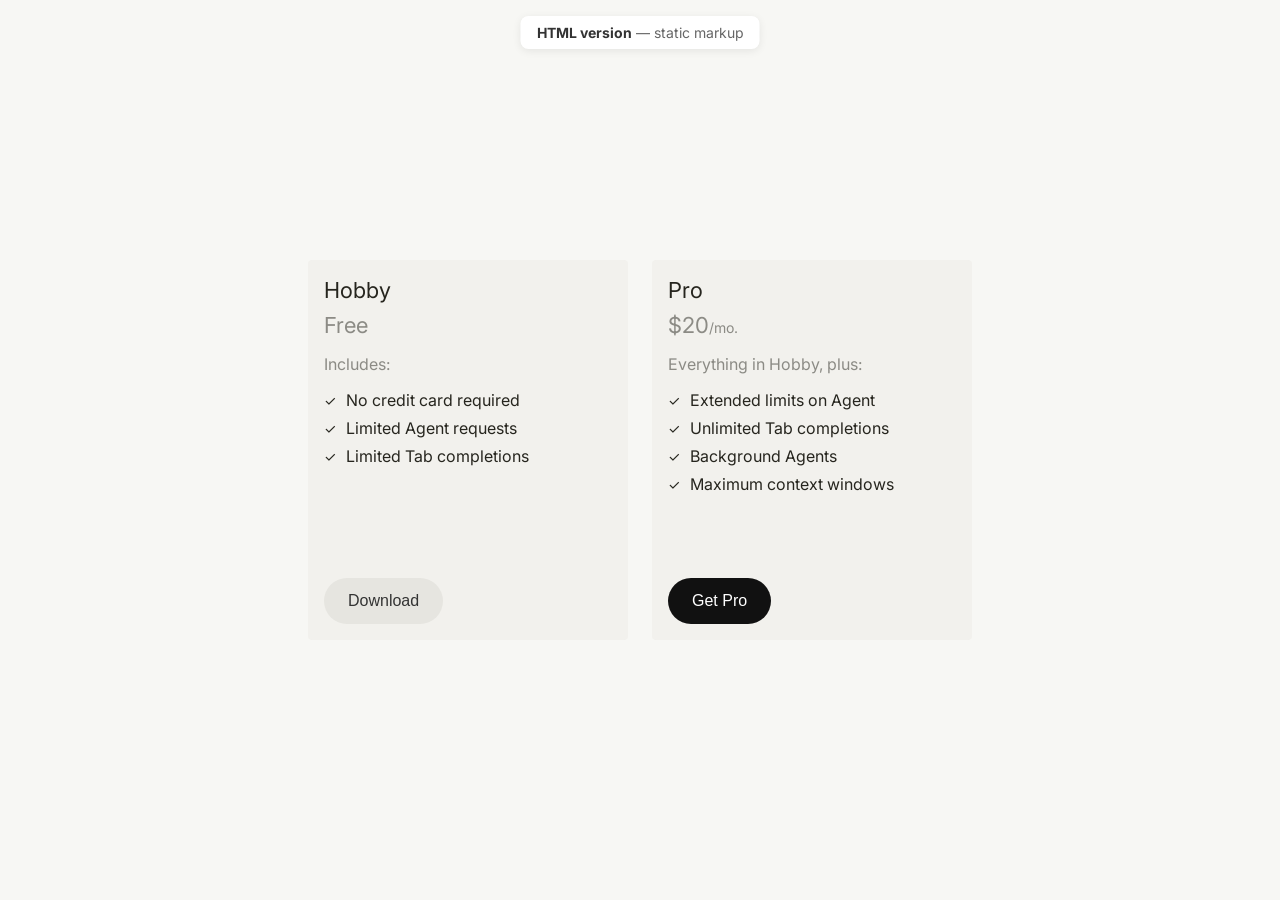
==== index.html @ dc47f24c "Initial commit" ====
<!DOCTYPE html>
<html lang="en">
<head>
    <meta charset="UTF-8">
    <meta name="viewport" content="width=device-width, initial-scale=1.0">
    <title>Pricing Plans — HTML version</title>
    <link rel="preconnect" href="https://fonts.googleapis.com">
    <link rel="preconnect" href="https://fonts.gstatic.com" crossorigin>
    <link href="https://fonts.googleapis.com/css2?family=Inter:wght@400;500;600;700&display=swap" rel="stylesheet">
    <link rel="stylesheet" href="styles.css">
</head>
<body>
    <p class="page-label"><strong>HTML version</strong> — static markup</p>
    <div class="cards-container">
        <div class="card">
            <div class="card-top">
                <h3 class="card-title">Hobby</h3>
                <p class="card-price">
                    <span class="card-price-amount">Free</span>
                </p>
                <div class="card-content">
                    <p class="includes-text">Includes:</p>
                    <ul class="features-list">
                        <li>
                            <span class="checkmark">✓</span>
                            No credit card required
                        </li>
                        <li>
                            <span class="checkmark">✓</span>
                            Limited Agent requests
                        </li>
                        <li>
                            <span class="checkmark">✓</span>
                            Limited Tab completions
                        </li>
                    </ul>
                </div>
            </div>
            <button class="download-button secondary">Download</button>
        </div>
        <div class="card">
            <div class="card-top">
                <h3 class="card-title">Pro</h3>
                <p class="card-price">
                    <span class="card-price-amount">$20</span>
                    <span class="card-price-period">/mo.</span>
                </p>
                <div class="card-content">
                    <p class="includes-text">Everything in Hobby, plus:</p>
                    <ul class="features-list">
                        <li>
                            <span class="checkmark">✓</span>
                            Extended limits on Agent
                        </li>
                        <li>
                            <span class="checkmark">✓</span>
                            Unlimited Tab completions
                        </li>
                        <li>
                            <span class="checkmark">✓</span>
                            Background Agents
                        </li>
                        <li>
                            <span class="checkmark">✓</span>
                            Maximum context windows
                        </li>
                    </ul>
                </div>
            </div>
            <button class="download-button primary">Get Pro</button>
        </div>
    </div>
</body>
</html>
---- styles.css ----
* {
    margin: 0;
    padding: 0;
    box-sizing: border-box;
}

body {
    font-family: 'Inter', -apple-system, BlinkMacSystemFont, 'Segoe UI', Roboto, sans-serif;
    background-color: #f7f7f4;
    display: flex;
    justify-content: center;
    align-items: center;
    min-height: 100vh;
    padding: 20px;
}

.cards-container {
    display: flex;
    flex-direction: row;
    gap: 24px;
    flex-wrap: nowrap;
    justify-content: center;
    align-items: flex-start;
}

.card {
    display: flex;
    flex-direction: column;
    min-height: 380px;
    background-color: #f2f1ed;
    border-radius: 4px;
    padding: 16px;
    width: 320px;
    flex-shrink: 0;
}

.card-top {
    display: flex;
    flex-direction: column;
}

.card-title {
    font-size: 22px;
    line-height: 28px;
    font-weight: 400;
    color: #26251e;
    margin-bottom: 8px;
}

.card-price {
    font-size: 20px;
    color: rgba(38, 37, 30, 0.5);
    display: inline-flex;
    align-items: baseline;
}

.card-price-amount {
    font-size: 22px;
    font-weight: 400;
    color: rgba(38, 37, 30, 0.5);
}

.card-price-period {
    font-size: 14px;
    color: rgba(38, 37, 30, 0.5);
}

.card-content {
    margin-bottom: 32px;
}

.includes-text {
    font-size: 16px;
    color: rgba(38, 37, 30, 0.5);
    margin: 16px 0px;
}

.features-list {
    list-style: none;
    padding: 0;
}

.features-list li {
    display: flex;
    align-items: center;
    margin-bottom: 8px;
    font-size: 16px;
    color: #26251e;
}

.checkmark {
    color: #26251e;
    font-size: 14px;
    margin-right: 10px;
    font-weight: 400;
}

.download-button {
    margin-top: auto;
    width: fit-content;
    background-color: #e6e5e0;
    border: none;
    border-radius: 999px;
    padding: 14px 24px;
    font-size: 16px;
    font-weight: 500;
    color: #333;
    cursor: pointer;
    transition: background-color 0.2s ease;
}

.download-button:hover {
    background-color: #D8D6CE;
}

.download-button:active {
    background-color: #D8D6CE;
}

.download-button.primary {
    background-color: #111;
    color: #fff;
}

.download-button.primary:hover {
    background-color: #333;
}

.download-button.primary:active {
    background-color: #333;
}

.page-label {
    position: fixed;
    top: 16px;
    left: 50%;
    transform: translateX(-50%);
    font-size: 14px;
    color: #666;
    background: #fff;
    padding: 8px 16px;
    border-radius: 8px;
    box-shadow: 0 2px 8px rgba(0,0,0,0.08);
}

.page-label strong {
    color: #333;
}
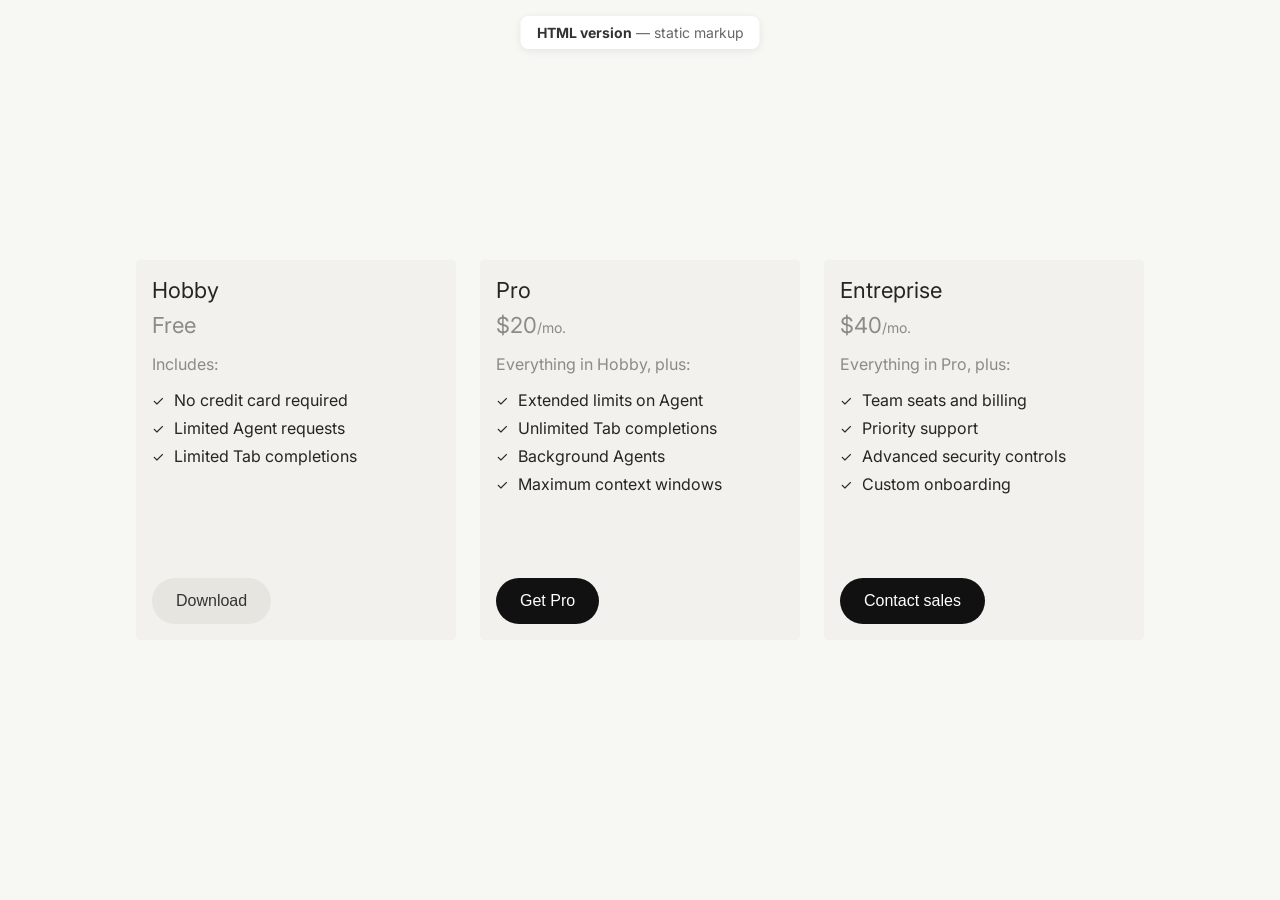
==== commit 341a8daa: "Added comments and a card We have added an "Enterprise" card to the file, and comments to understand" ====
--- a/index.html
+++ b/index.html
@@ -1,23 +1,44 @@
 <!DOCTYPE html>
 <html lang="en">
 <head>
+    <!--
+      Document setup
+      - Charset + viewport keep typography and spacing consistent across devices.
+    -->
     <meta charset="UTF-8">
     <meta name="viewport" content="width=device-width, initial-scale=1.0">
+
+    <!-- Browser tab title (not shown in the UI) -->
     <title>Pricing Plans — HTML version</title>
+
+    <!--
+      Typography (Google Fonts)
+      - preconnect improves font loading performance.
+      - Inter is the primary UI font used in the design.
+    -->
     <link rel="preconnect" href="https://fonts.googleapis.com">
     <link rel="preconnect" href="https://fonts.gstatic.com" crossorigin>
     <link href="https://fonts.googleapis.com/css2?family=Inter:wght@400;500;600;700&display=swap" rel="stylesheet">
+
+    <!-- Local styles for layout + component styling -->
     <link rel="stylesheet" href="styles.css">
 </head>
 <body>
+    <!-- Small “mode” label pinned to top for demos/hand-off -->
     <p class="page-label"><strong>HTML version</strong> — static markup</p>
+
+    <!-- Pricing cards layout wrapper (controls spacing and alignment) -->
     <div class="cards-container">
+        <!-- Card: Hobby plan -->
         <div class="card">
+            <!-- Card header area (title + price + feature list) -->
             <div class="card-top">
                 <h3 class="card-title">Hobby</h3>
                 <p class="card-price">
                     <span class="card-price-amount">Free</span>
                 </p>
+
+                <!-- Card body content (includes label + features list) -->
                 <div class="card-content">
                     <p class="includes-text">Includes:</p>
                     <ul class="features-list">
@@ -36,15 +57,22 @@
                     </ul>
                 </div>
             </div>
+
+            <!-- Secondary call-to-action for free tier -->
             <button class="download-button secondary">Download</button>
         </div>
+
+        <!-- Card: Pro plan -->
         <div class="card">
+            <!-- Card header area (title + price + feature list) -->
             <div class="card-top">
                 <h3 class="card-title">Pro</h3>
                 <p class="card-price">
                     <span class="card-price-amount">$20</span>
                     <span class="card-price-period">/mo.</span>
                 </p>
+
+                <!-- Card body content (includes label + features list) -->
                 <div class="card-content">
                     <p class="includes-text">Everything in Hobby, plus:</p>
                     <ul class="features-list">
@@ -67,7 +95,47 @@
                     </ul>
                 </div>
             </div>
+
+            <!-- Primary call-to-action for paid tier -->
             <button class="download-button primary">Get Pro</button>
+        </div>
+
+        <!-- Card: Entreprise plan (example of adding a new tier) -->
+        <div class="card">
+            <!-- Card header area (title + price + feature list) -->
+            <div class="card-top">
+                <h3 class="card-title">Entreprise</h3>
+                <p class="card-price">
+                    <span class="card-price-amount">$40</span>
+                    <span class="card-price-period">/mo.</span>
+                </p>
+
+                <!-- Card body content (includes label + features list) -->
+                <div class="card-content">
+                    <p class="includes-text">Everything in Pro, plus:</p>
+                    <ul class="features-list">
+                        <li>
+                            <span class="checkmark">✓</span>
+                            Team seats and billing
+                        </li>
+                        <li>
+                            <span class="checkmark">✓</span>
+                            Priority support
+                        </li>
+                        <li>
+                            <span class="checkmark">✓</span>
+                            Advanced security controls
+                        </li>
+                        <li>
+                            <span class="checkmark">✓</span>
+                            Custom onboarding
+                        </li>
+                    </ul>
+                </div>
+            </div>
+
+            <!-- Primary call-to-action for enterprise tier -->
+            <button class="download-button primary">Contact sales</button>
         </div>
     </div>
 </body>
--- a/styles.css
+++ b/styles.css
@@ -1,9 +1,17 @@
+/* ==========================================================================
+   Base / Reset
+   - Keeps spacing predictable across browsers.
+   ========================================================================== */
 * {
     margin: 0;
     padding: 0;
     box-sizing: border-box;
 }
 
+/* ==========================================================================
+   Page layout
+   - Center the pricing cards on the canvas with a soft background.
+   ========================================================================== */
 body {
     font-family: 'Inter', -apple-system, BlinkMacSystemFont, 'Segoe UI', Roboto, sans-serif;
     background-color: #f7f7f4;
@@ -14,6 +22,10 @@
     padding: 20px;
 }
 
+/* ==========================================================================
+   Cards layout (the row of plans)
+   - Controls card spacing and alignment.
+   ========================================================================== */
 .cards-container {
     display: flex;
     flex-direction: row;
@@ -23,6 +35,10 @@
     align-items: flex-start;
 }
 
+/* ==========================================================================
+   Card container (each plan)
+   - Neutral surface, rounded corners, consistent width.
+   ========================================================================== */
 .card {
     display: flex;
     flex-direction: column;
@@ -34,11 +50,15 @@
     flex-shrink: 0;
 }
 
+/* Top section inside a card (text content sits above the CTA button) */
 .card-top {
     display: flex;
     flex-direction: column;
 }
 
+/* ==========================================================================
+   Card typography (title + price)
+   ========================================================================== */
 .card-title {
     font-size: 22px;
     line-height: 28px;
@@ -47,6 +67,7 @@
     margin-bottom: 8px;
 }
 
+/* Price line uses inline-flex so amount + period align on the baseline */
 .card-price {
     font-size: 20px;
     color: rgba(38, 37, 30, 0.5);
@@ -54,32 +75,40 @@
     align-items: baseline;
 }
 
+/* Price amount (e.g., “Free”, “$20”) */
 .card-price-amount {
     font-size: 22px;
     font-weight: 400;
     color: rgba(38, 37, 30, 0.5);
 }
 
+/* Price period (e.g., “/mo.”) */
 .card-price-period {
     font-size: 14px;
     color: rgba(38, 37, 30, 0.5);
 }
 
+/* ==========================================================================
+   Card content (features list)
+   ========================================================================== */
 .card-content {
     margin-bottom: 32px;
 }
 
+/* Small intro line above the feature bullets */
 .includes-text {
     font-size: 16px;
     color: rgba(38, 37, 30, 0.5);
     margin: 16px 0px;
 }
 
+/* Feature list: custom checkmark instead of default bullets */
 .features-list {
     list-style: none;
     padding: 0;
 }
 
+/* One feature row */
 .features-list li {
     display: flex;
     align-items: center;
@@ -88,6 +117,7 @@
     color: #26251e;
 }
 
+/* Checkmark icon styling (kept subtle + aligned) */
 .checkmark {
     color: #26251e;
     font-size: 14px;
@@ -95,6 +125,10 @@
     font-weight: 400;
 }
 
+/* ==========================================================================
+   Buttons (CTA)
+   - Base button is “secondary”; add .primary for the dark emphasis style.
+   ========================================================================== */
 .download-button {
     margin-top: auto;
     width: fit-content;
@@ -109,6 +143,7 @@
     transition: background-color 0.2s ease;
 }
 
+/* Hover/active states (subtle darkening) */
 .download-button:hover {
     background-color: #D8D6CE;
 }
@@ -117,6 +152,7 @@
     background-color: #D8D6CE;
 }
 
+/* Primary button variant for the “Pro” plan */
 .download-button.primary {
     background-color: #111;
     color: #fff;
@@ -130,6 +166,10 @@
     background-color: #333;
 }
 
+/* ==========================================================================
+   Demo label (top pinned pill)
+   - Helps differentiate this static HTML version in screenshots / review.
+   ========================================================================== */
 .page-label {
     position: fixed;
     top: 16px;
@@ -143,6 +183,7 @@
     box-shadow: 0 2px 8px rgba(0,0,0,0.08);
 }
 
+/* Slight emphasis for the “HTML version” text */
 .page-label strong {
     color: #333;
 }
